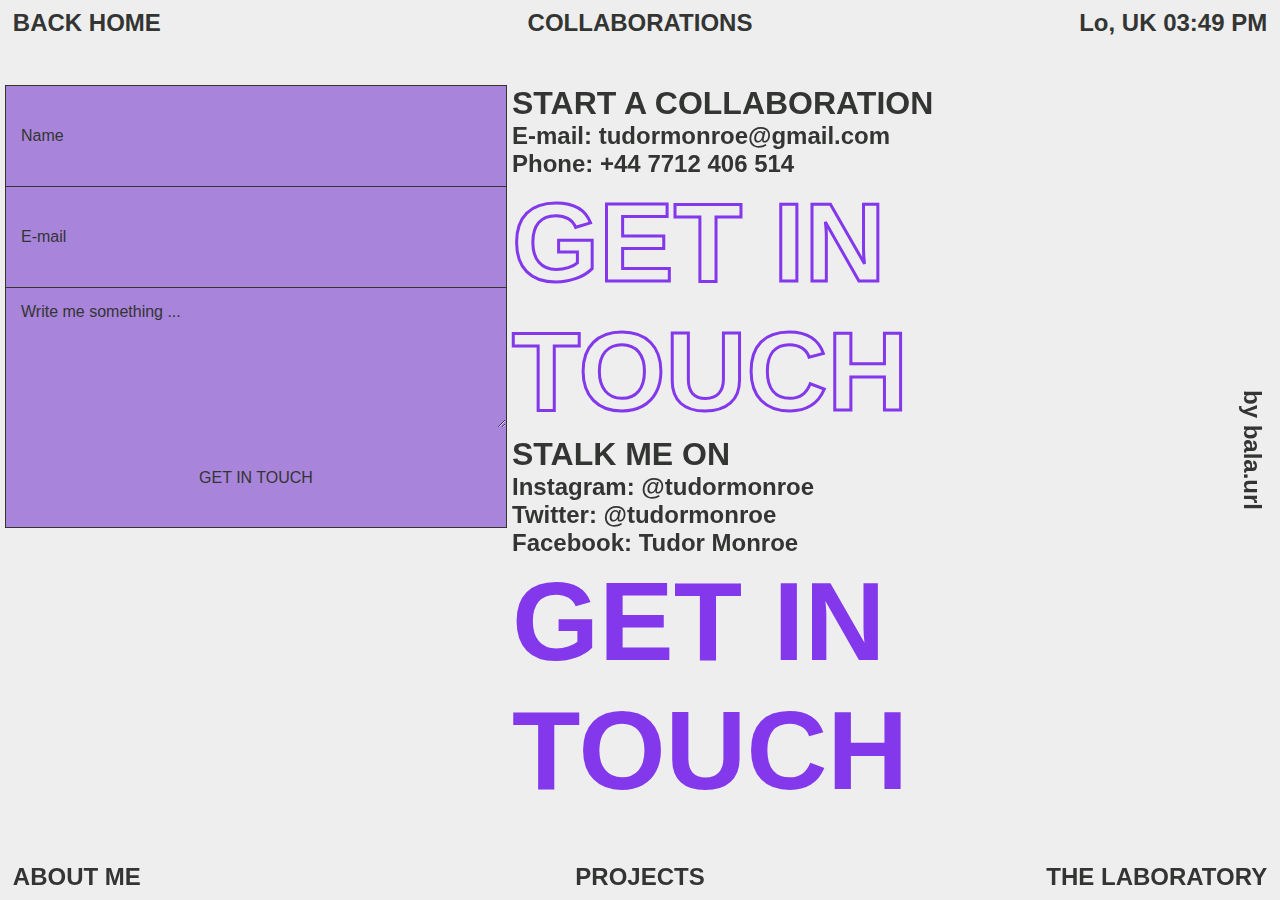
==== contact.html @ 36d9482b "Add files via upload" ====
<!DOCTYPE html>
<html lang="en">
<head>
  <link rel="shortcut icon" type="image/png" href="./Logos/favicon.png">
  <meta charset="UTF-8">
  <meta name="viewport" content="width=device-width, initial-scale=1.0">
  <link href="https://unpkg.com/aos@2.3.1/dist/aos.css" rel="stylesheet">
  <link rel="stylesheet" href="automation.css">
  <link rel="stylesheet" href="contact.css">
  <title>GET IN TOUCH</title>
</head>
<body>
  <div class="page">
    <a href="index.html" class="leftup">BACK HOME</a>
    <a href="collaborations.html" class="midup">COLLABORATIONS</a>
    <a href="#"><h3 class="rightup"><div class="date" id="time"></div></h3></a>


    <div class="contactul" data-aos="fade-up"
    data-aos-duration="2000">
      <form id="form" class="topBefore" action="https://formspree.io/maypzgzj" method="POST">
        <input id="name" type="text" placeholder="Name" name="name" required>
        <input id="email" type="email" placeholder="E-mail" name="email" required>
        <textarea id="message" type="message" placeholder="Write me something ..." name="message" required></textarea>
        <input id="submit" type="submit" value="GET IN TOUCH">
      </form>
    </div>

    <div class="sidetext" data-aos="fade-up"
    data-aos-duration="2000">
      <div class="collaboration">
        <h1>START A COLLABORATION</h1>
        <a href="#" target="_blank"><h3>E-mail: tudormonroe@gmail.com</h3></a>
        <a href="#" target="_blank"><h3>Phone: +44 7712 406 514</h3></a>

      </div>

      <h1 class="touch1">GET IN TOUCH</h1>

      <div class="stalk">
        <h1>STALK ME ON</h1>
        <a href="https://www.instagram.com/tudormonroe/?hl=en" target="_blank"><h3>Instagram: @tudormonroe</h3></a>
        <a href="" target="_blank"><h3>Twitter: @tudormonroe</h3></a>
        <a href="https://www.facebook.com/tudor.monroe" target="_blank"><h3>Facebook: Tudor Monroe</h3></a>
      </div>

      <h1 class="touch2"> GET IN TOUCH</h1>
    </div>


    <div class="year">
      <a href="https://balanmihai.github.io/balaurl.work/"><h3>by bala.url</h3></a>
    </div>


    <a href="about.html"class="leftdown">ABOUT ME</a>
    <a href="projects.html" class="middown">PROJECTS</a>
    <a href="lab.html" class="rightdown">THE LABORATORY</a>
  </div>
  <script src="./javascript.js"></script>
  <script src="https://unpkg.com/aos@2.3.1/dist/aos.js"></script>
  <script>
    AOS.init();
  </script>
</body>
</html>
---- automation.css ----
*,*::before,*::after{
  margin:0;
  padding: 0;
  list-style: none;
}

@import url('https://fonts.googleapis.com/css2?family=Roboto:ital,wght@0,400;0,500;0,900;1,900&display=swap');

a:hover{
  color: #8338EC;
}

html{
  cursor:url('./Pictures/cursor.png'), auto;
  overflow: hidden;
}

h1, h3, a{
  font-family: 'Roboto', sans-serif;
  font-weight: 700;
  text-decoration: none;
  color: #333533;
  font-size: 24px;
}
---- contact.css ----
*,*::before,*::after{
  margin:0;
  padding: 0;

  list-style: none;
}

@import url('https://fonts.googleapis.com/css2?family=Roboto:ital,wght@0,400;0,500;0,900;1,900&display=swap');

html{
  scroll-behavior: smooth;
  cursor:url('./Pictures/cursor.png'), auto;
}

::-webkit-scrollbar {
  display: none;
}


h1, h3, a, p{
  font-family: 'Roboto', sans-serif;
  font-weight: 700;
  text-decoration: none;
  color: #333533;
  font-size: 24px;
}

.page{
  height: 100vh;
  background: #EEEEEE;
  display: grid;
  grid-template-columns: 40% 60%;
}

.leftup{
  z-index: 10;
  position: absolute;
  top: 1%;
  left: 1%;
}
.midup{
  position: absolute;
  top: 1%;
  left: 50%;
  transform: translateX(-50%);
}
.rightup{
  z-index: 10;
  position: absolute;
  top: 1%;
  right: 1%;
}


.year{
  grid-column: 1/2;
  position: absolute;
  right: -2.5%;
  top: 50%;
  transform: translateY(-50%);
}
.year h3{
  transform: rotate(-270deg);
}


.sidetext{
  grid-column: 2/3;
  text-align: left;
  justify-content: center;
  align-items: center;
}

.collaboration h1 , .stalk h1{
  font-size: 2em;
}

.touch1{
  font-size: 7em;
  color: #EEEEEE;
  -webkit-text-stroke: 3px #8338EC;
}

.touch1:hover{
  color: #8338EC;
}

.touch2{
  font-size: 7em;
  color: #8338EC;
}

.touch2:hover{
  color: #EEEEEE;
  -webkit-text-stroke: 3px #8338EC;
}



.leftdown{
  position: absolute;
  bottom: 1%;
  left: 1%;
}
.middown{
  position: absolute;
  bottom: 1%;
  left: 50%;
  transform: translateX(-50%);
}
.rightdown{
  position: absolute;
  bottom: 1%;
  right: 1%;
}


.contactul{
  text-align: center;
  display: inline-block;
  grid-column: 1/2;
  align-items: center;
  justify-content: center;
}

input::-webkit-input-placeholder, textarea::-webkit-input-placeholder {
  color: #aca49c;
  /* font-size: 0.875em; */
}

input:focus::-webkit-input-placeholder, textarea:focus::-webkit-input-placeholder {
  color: #bbb5af;
}

input::-moz-placeholder, textarea::-moz-placeholder {
  color: #a96a2a;
  /* font-size: 0.875em; */
}

input:focus::-moz-placeholder, textarea:focus::-moz-placeholder {
  color: #bbb5af;
}

input::placeholder, textarea::placeholder {
  color: #333533;
  /* font-size: 0.875em; */
}

input:focus::placeholder, textarea:focus:placeholder {
  color: #bbb5af;
}

input::-ms-placeholder, textarea::-ms-placeholder {
  color: #aca49c;
  /* font-size: 0.875em; */
}

input:focus::-ms-placeholder, textarea:focus::-ms-placeholder {
  color: #bbb5af;
}

/* on hover placeholder */

input:hover::-webkit-input-placeholder, textarea:hover::-webkit-input-placeholder {
  color: #333533;
  /* font-size: 0.875em; */
}

input:hover:focus::-webkit-input-placeholder, textarea:hover:focus::-webkit-input-placeholder {
  color: #cbc6c1;
}

input:hover::-moz-placeholder, textarea:hover::-moz-placeholder {
  color: #333533;
  /* font-size: 0.875em; */
}

input:hover:focus::-moz-placeholder, textarea:hover:focus::-moz-placeholder {
  color: #cbc6c1;
}

input:hover::placeholder, textarea:hover::placeholder {
  color: #e2dedb;
  /* font-size: 0.875em; */
}

input:hover:focus::placeholder, textarea:hover:focus::placeholder {
  color: #cbc6c1;
}

input:hover::placeholder, textarea:hover::placeholder {
  color: #e2dedb;
  /* font-size: 0.875em; */
}

input:hover:focus::-ms-placeholder, textarea:hover:focus:-ms-placeholder {
  color: #cbc6c1;
}

input {
  font-size: 1em;
  width: 470px;
  height: 100px;
  padding: 0px 15px 0px 15px;
  
  background: #a884da;
  outline: none;
  color: #726659;
  
  border: solid 1px #333533;
  border-bottom: none;
  
  transition: all 0.3s ease-in-out;
  -webkit-transition: all 0.3s ease-in-out;
  -moz-transition: all 0.3s ease-in-out;
  -ms-transition: all 0.3s ease-in-out;
}

input:hover {
  background: #8338EC;
  color: #e2dedb;
}

textarea {
  width: 470px;
  max-width: 470px;
  height: 110px;
  max-height: 110px;
  padding: 15px;
  
  background: #a884da;
  outline: none;
  
  color: #726659;
  font-family: 'Lato', sans-serif;
  font-size: 1em;
  
  border: solid 1px #333533;
  
  transition: all 0.3s ease-in-out;
  -webkit-transition: all 0.3s ease-in-out;
  -moz-transition: all 0.3s ease-in-out;
  -ms-transition: all 0.3s ease-in-out;
}

textarea:hover {
  background: #8338EC;
  color: #333533;
}

#submit {
  width: 502px;
  
  padding: 0;
  margin: -5px 0px 0px 0px;
  /* font-size: 0.875em; */
  color: #333533;
  
  outline:none;
  cursor: pointer;
  
  border: solid 1px #333533;
  border-top: none;
}

#submit:hover {
  color: #e2dedb;
}




@media screen and (max-width:960px) {

  
  a, h3, h1{
    font-size: 1em;
    font-family: 'Roboto', sans-serif;
    font-weight: 700;
    text-decoration: none;
    color: #333533;
  
  }
  
  .page{
    min-height: 100vh;
    width: 100%;
    background: #EEEEEE;
    display: grid;
    grid-template-columns: 5% 1fr 5%;
  }
  
  .sidetext{
    grid-column: 2/3;
    text-align: left;
    justify-content: center;
    align-items: center;
  }
  
  .collaboration h1 , .stalk h1{
    font-size: 1.5em;
  }

  .collaboration{
    padding-bottom: 1vh;
  }

  .stalk{
    text-align: right;
  }
  
  .contactul{
    padding-top: 10vh;
    text-align: center;
    display: inline-block;
    grid-column: 2/3;
    align-items: center;
    justify-content: center;
  }
  
  .rightup{
    display: none;
  }
  
  .midup{
    all:initial;
    position: absolute;
    top: 1%;
    right: 1%;
    font-size: 1em;
    font-family: 'Roboto', sans-serif;
    font-weight: 700;
    color: #333533;
  }
  
  .middown{
    display: none;
  }


  .leftdown{
    padding-top: 5vh;
    position: absolute;
    bottom: 1%;
    left: 1%;
  }

  .rightdown{
    padding-top: 5vh;
    position: absolute;
    bottom: 1%;
    right: 1%;
  }
  .year{
    display: none;
  }


  .touch1, .touch2{
    display: none;
  }

  input {
    /* font-size: 0.875em; */
    width: 80vw;
    height: 50px;
    padding: 0px 15px 0px 15px;
    
    background: transparent;
    outline: none;
    color: #726659;
    background: #a884da;
    
    border: solid 1px #333533;
    border-bottom: none;
    
    transition: all 0.3s ease-in-out;
    -webkit-transition: all 0.3s ease-in-out;
    -moz-transition: all 0.3s ease-in-out;
    -ms-transition: all 0.3s ease-in-out;
  }

  
  textarea {
    width: 80vw;
    max-width: 80vw;
    height: 110px;
    max-height: 110px;
    padding: 15px;
    
    background: transparent;
    outline: none;
    background: #a884da;
    color: #333533;
    font-family: 'Lato', sans-serif;
    /* font-size: 0.875em; */
    
    border: solid 1px #333533;
    
    transition: all 0.3s ease-in-out;
    -webkit-transition: all 0.3s ease-in-out;
    -moz-transition: all 0.3s ease-in-out;
    -ms-transition: all 0.3s ease-in-out;
  }
  
  
  #submit {
    width: 90vw;
    padding: 0;
    margin: -5px 0px 0px 0px;
    color: #333533;
    outline:none;
    cursor: pointer;
    border: solid 1px #333533;
    border-top: none;
  }

}
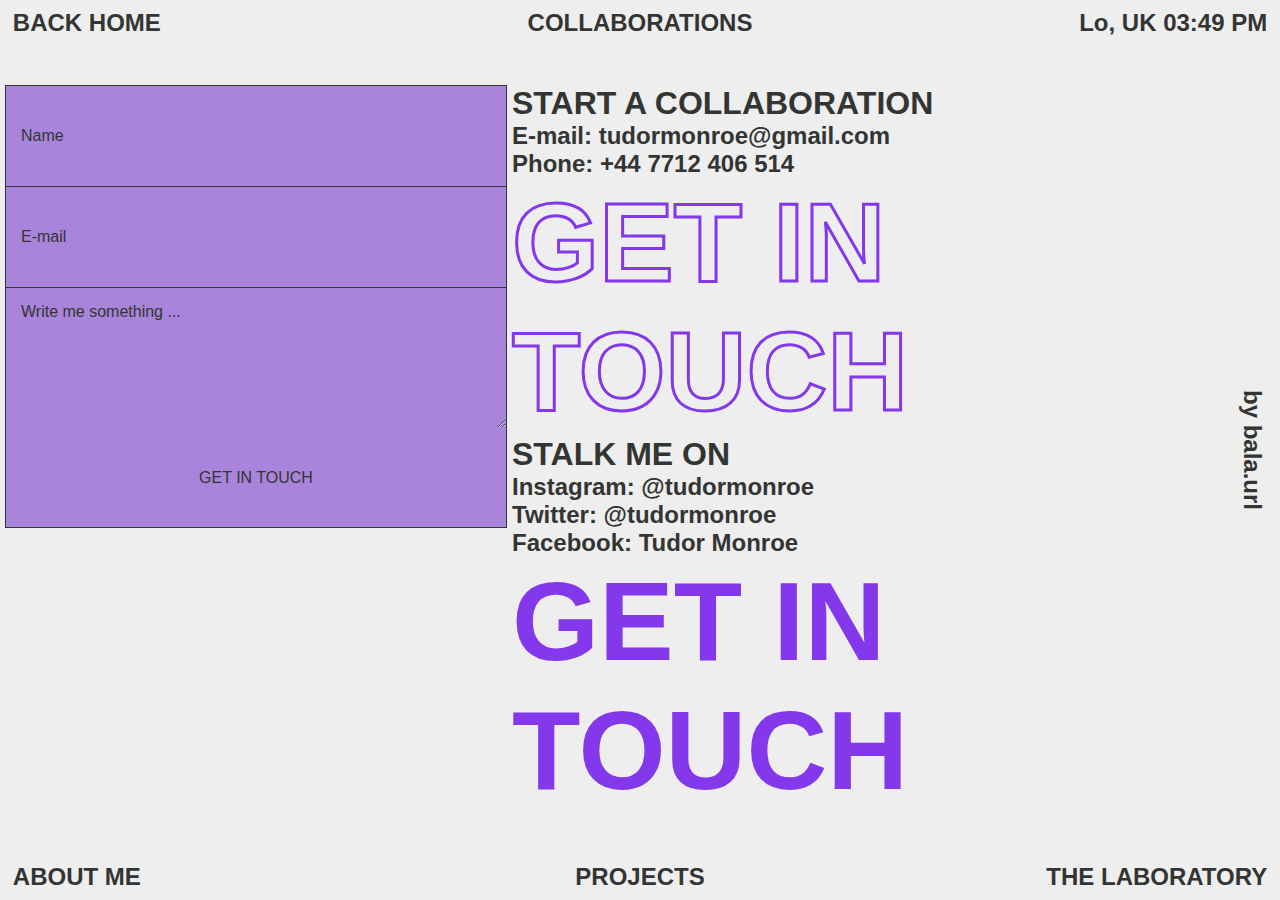
==== commit f732a481: "Update contact.html" ====
--- a/contact.html
+++ b/contact.html
@@ -16,8 +16,7 @@
     <a href="#"><h3 class="rightup"><div class="date" id="time"></div></h3></a>
 
 
-    <div class="contactul" data-aos="fade-up"
-    data-aos-duration="2000">
+    <div class="contactul">
       <form id="form" class="topBefore" action="https://formspree.io/maypzgzj" method="POST">
         <input id="name" type="text" placeholder="Name" name="name" required>
         <input id="email" type="email" placeholder="E-mail" name="email" required>
@@ -26,8 +25,7 @@
       </form>
     </div>
 
-    <div class="sidetext" data-aos="fade-up"
-    data-aos-duration="2000">
+    <div class="sidetext">
       <div class="collaboration">
         <h1>START A COLLABORATION</h1>
         <a href="#" target="_blank"><h3>E-mail: tudormonroe@gmail.com</h3></a>
@@ -63,4 +61,4 @@
     AOS.init();
   </script>
 </body>
-</html>+</html>
--- a/contact.css
+++ b/contact.css
@@ -1,7 +1,6 @@
 *,*::before,*::after{
   margin:0;
   padding: 0;
-
   list-style: none;
 }
 
@@ -73,6 +72,10 @@
 
 .collaboration h1 , .stalk h1{
   font-size: 2em;
+}
+
+.collaboration h3:hover, .stalk h3:hover{
+  color: #8338EC;
 }
 
 .touch1{
@@ -271,8 +274,6 @@
 
 
 @media screen and (max-width:960px) {
-
-  
   a, h3, h1{
     font-size: 1em;
     font-family: 'Roboto', sans-serif;
@@ -298,7 +299,7 @@
   }
   
   .collaboration h1 , .stalk h1{
-    font-size: 1.5em;
+    font-size: 1em;
   }
 
   .collaboration{
@@ -339,18 +340,17 @@
 
 
   .leftdown{
-    padding-top: 5vh;
     position: absolute;
     bottom: 1%;
     left: 1%;
   }
 
   .rightdown{
-    padding-top: 5vh;
     position: absolute;
     bottom: 1%;
     right: 1%;
   }
+
   .year{
     display: none;
   }
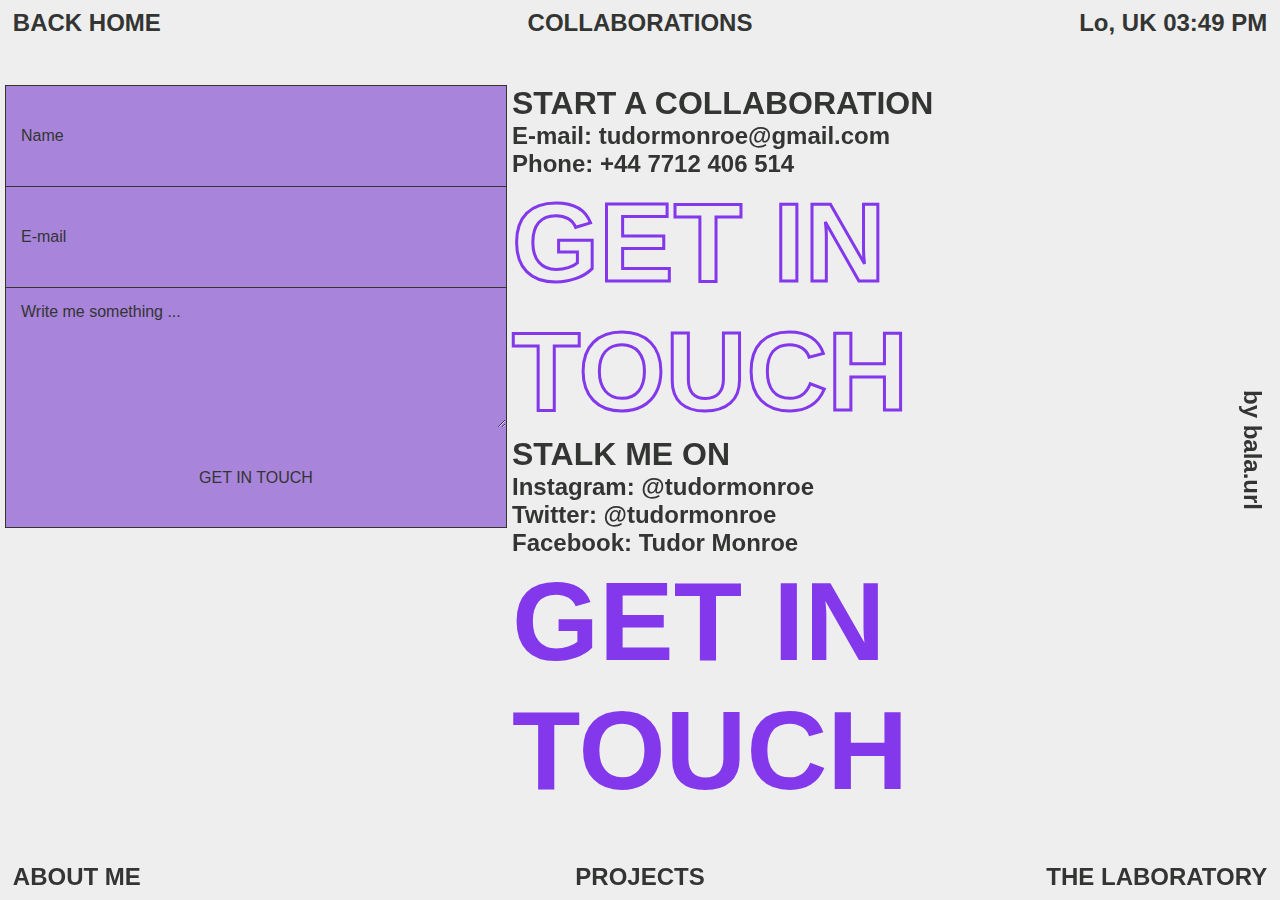
==== commit bd1ee568: "Update contact.html" ====
--- a/contact.html
+++ b/contact.html
@@ -7,7 +7,7 @@
   <link href="https://unpkg.com/aos@2.3.1/dist/aos.css" rel="stylesheet">
   <link rel="stylesheet" href="automation.css">
   <link rel="stylesheet" href="contact.css">
-  <title>GET IN TOUCH</title>
+  <title>Get In Touch</title>
 </head>
 <body>
   <div class="page">
@@ -16,7 +16,8 @@
     <a href="#"><h3 class="rightup"><div class="date" id="time"></div></h3></a>
 
 
-    <div class="contactul">
+    <div class="contactul" data-aos="fade-up"
+    data-aos-duration="2000">
       <form id="form" class="topBefore" action="https://formspree.io/maypzgzj" method="POST">
         <input id="name" type="text" placeholder="Name" name="name" required>
         <input id="email" type="email" placeholder="E-mail" name="email" required>
@@ -25,7 +26,8 @@
       </form>
     </div>
 
-    <div class="sidetext">
+    <div class="sidetext" data-aos="fade-up"
+    data-aos-duration="2000">
       <div class="collaboration">
         <h1>START A COLLABORATION</h1>
         <a href="#" target="_blank"><h3>E-mail: tudormonroe@gmail.com</h3></a>
@@ -50,7 +52,6 @@
       <a href="https://balanmihai.github.io/balaurl.work/"><h3>by bala.url</h3></a>
     </div>
 
-
     <a href="about.html"class="leftdown">ABOUT ME</a>
     <a href="projects.html" class="middown">PROJECTS</a>
     <a href="lab.html" class="rightdown">THE LABORATORY</a>
